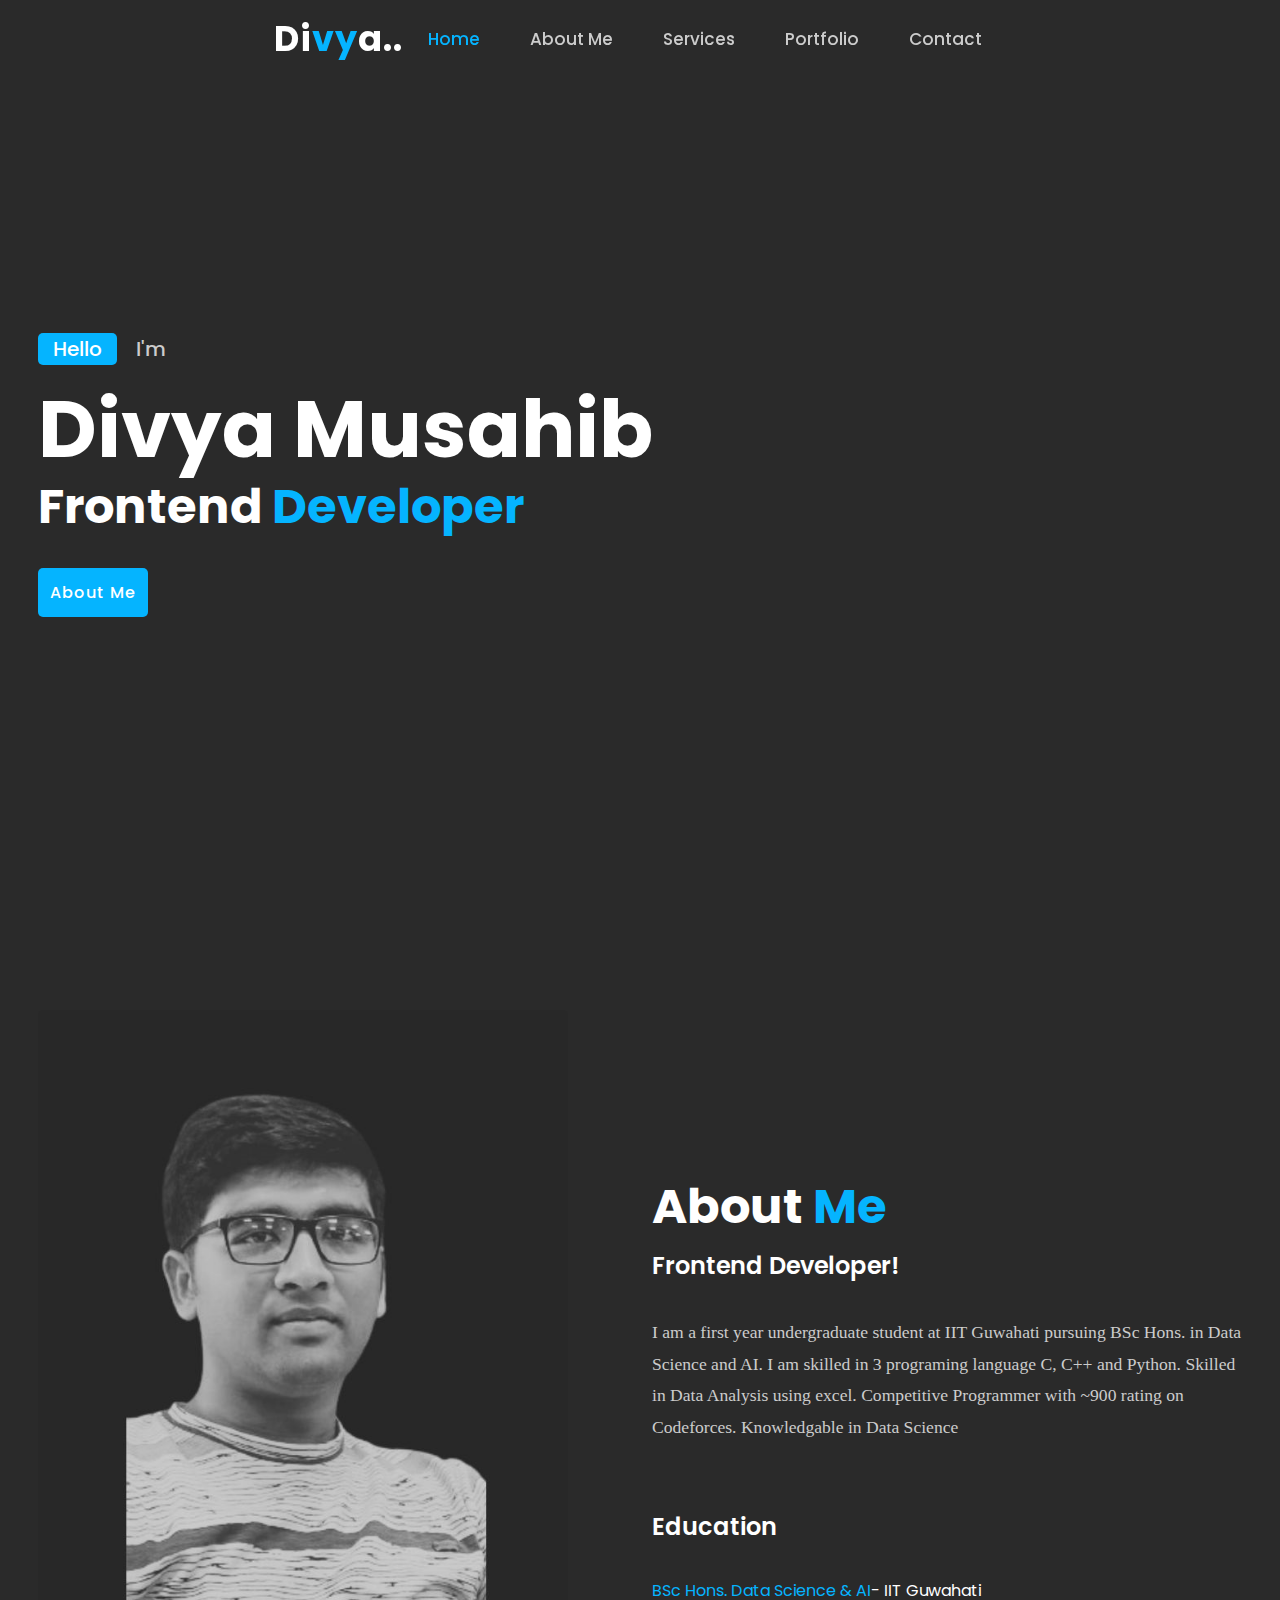
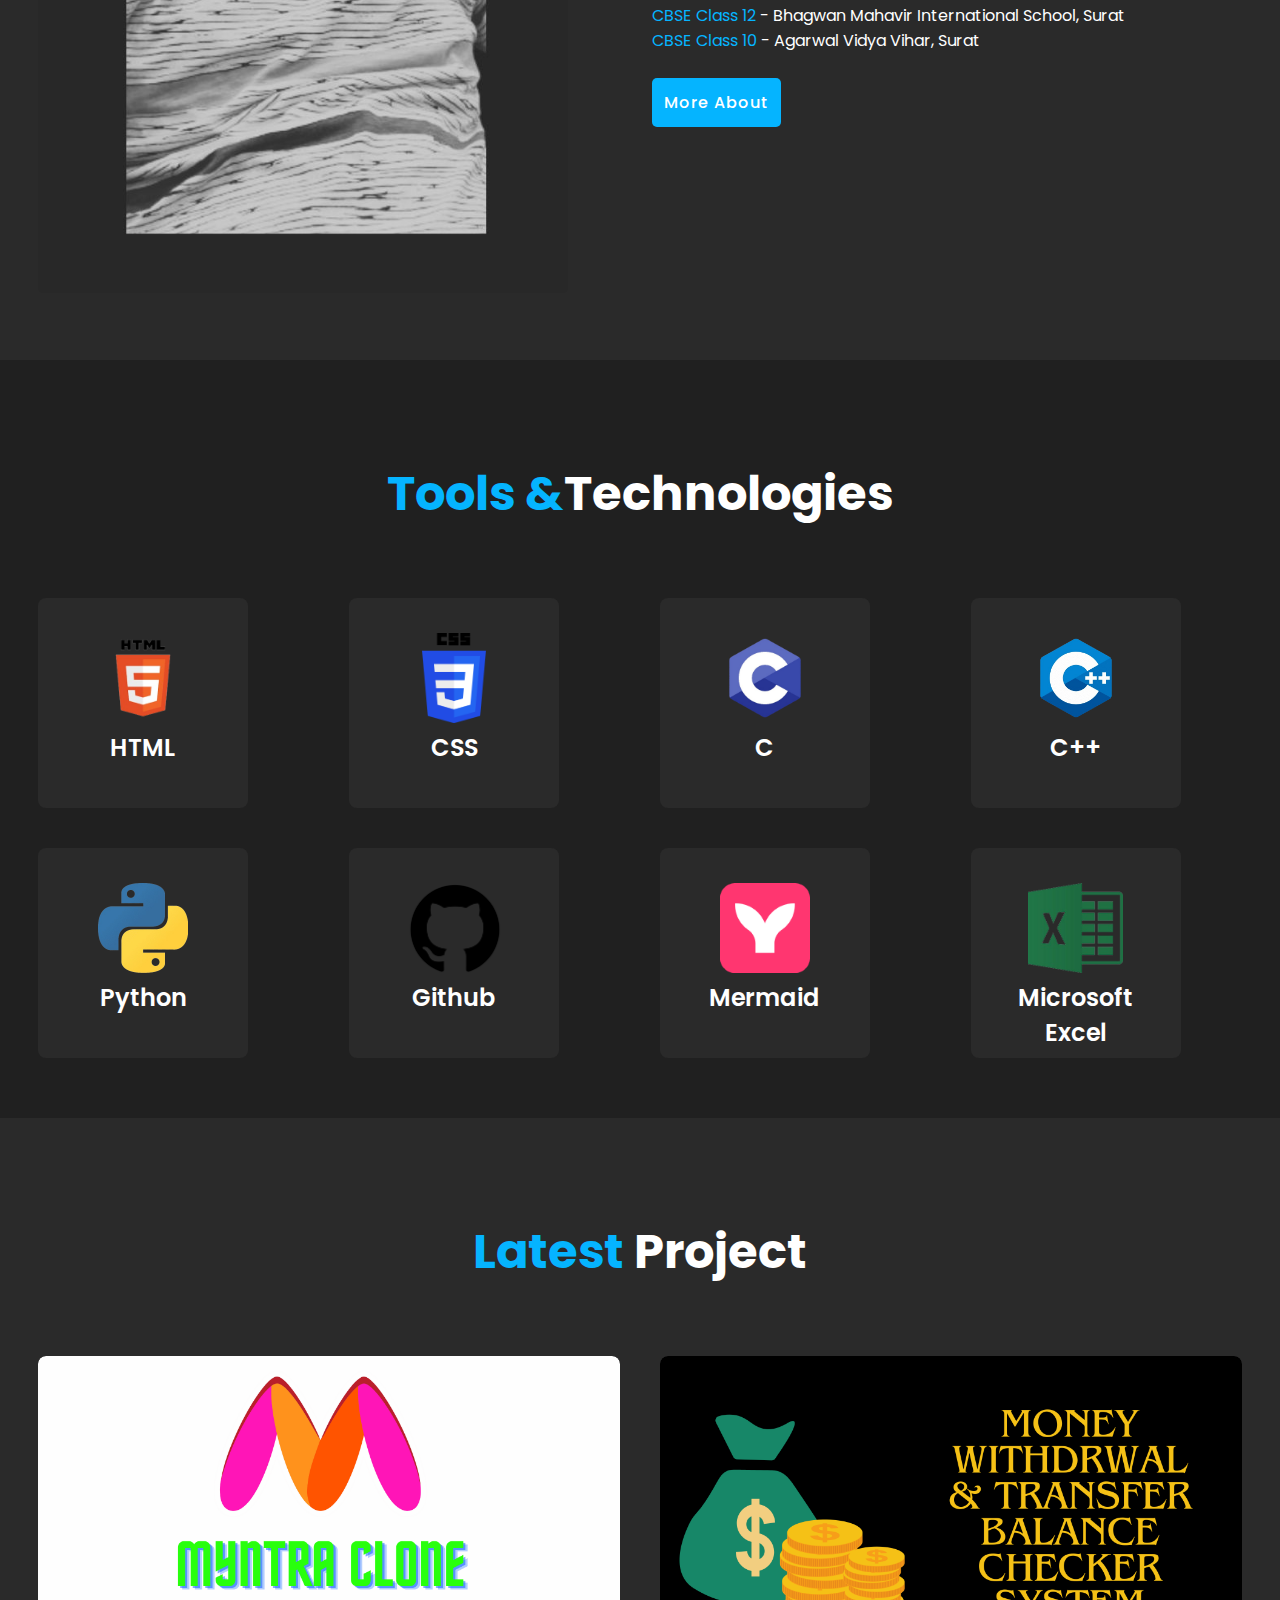
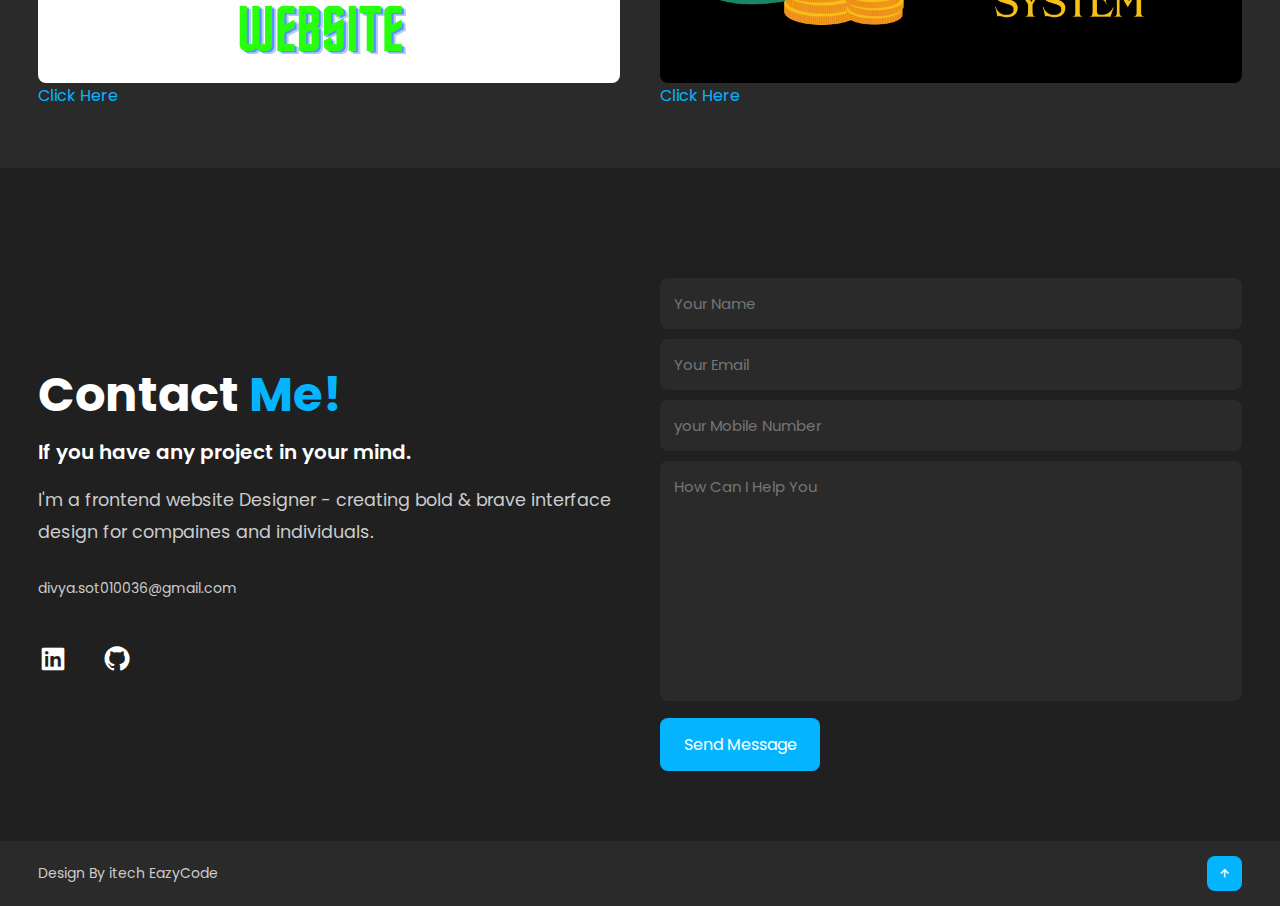
==== WEB DEV/My portfolio/index.html @ bb954b75 "first commit" ====
<!DOCTYPE html>
<html>

<head>
	<meta charset="utf-8">
	<meta name="viewport" content="width=device-width, initial-scale=1">
	<title>Divya Portfolio	</title>
	<link rel="stylesheet" type="text/css" href="style.css">
	<link rel="shortcut icon" href="img/image.jpg" type="image/x-icon">
	<link rel="stylesheet"href="https://unpkg.com/boxicons@latest/css/boxicons.min.css">
</head>
<body>
	<!------Header Section------>
	<header>
		<a href="#" class="logo">Di<span>vy</span>a..</a>
		<ul class="navlist">
			<li><a href="#home" class="active">Home</a></li>
			<li><a href="#about">About Me</a></li>
			<li><a href="#services">Services</a></li>
			<li><a href="#portfolio">Portfolio</a></li>
			<li><a href="#contact">Contact</a></li>
		</ul>
		<div class="bx bx-menu" id="menu-icon"></div>
	</header>

	<!---------Home Section--------------->
	<section class="home" id="home">
		<div class="home-text">
			<div class="slide">
				<span class="one">Hello</span>
				<span class="two">I'm</span>
			</div>
			<h1>Divya Musahib</h1>
			<h3>Frontend <span>Developer</span></h3>
			<!-- <p>we Developer with 5+ years experience that keep customers <br> coming for about services make best effort.</p> -->
			<div class="button">
				<a href="#" class="btn">About Me</a>
			</div>
		</div>
	</section>

	<!---------about Section --------------->
	<section class="about" id="about">
		<div class="about-img">
			<img src="img/Untitled design.jpg">
		</div>

		<div class="about-text">
			<h2>About <span>Me</span></h2>
			<h4>Frontend Developer!</h4>
			<p>I am a first year undergraduate student at IIT Guwahati pursuing BSc Hons. in Data Science and AI. I am skilled in 3 programing language C, C++ and Python. Skilled in Data Analysis using excel. Competitive Programmer with ~900 rating on Codeforces. Knowledgable in Data Science
				</p>
			<h4>Education</h4>
			<ul>
				<li><span color="#05b4ff">BSc Hons. Data Science & AI</span>- IIT Guwahati</li>
				<li><span color=""#05b4ff>CBSE Class 12</span> - Bhagwan Mahavir International School, Surat</li>
				<li><span color=""#05b4ff>CBSE Class 10</span> - Agarwal Vidya Vihar, Surat</li>
			</ul>
			<br>
				<a href="#" class="btn">More About</a>
		</div>
	</section>

	<!-----------Services Section-------------->
	<section class="services" id="services">
	<div class="main-text">
		<h2><span>Tools &</span>Technologies</h2>
	</div>
	<div class="services-content">
		
		<div class="box">
			<img src="img/html logo.png" alt="" class="tool">
			<h3>HTML</h3>
		</div>
		
		<div class="box">
			<img src="img/CSS3_logo_and_wordmark.svg.png" alt="" class="tool">
			<h3>CSS</h3>
			
		</div>
		<div class="box">
			<img src="img/c logo.png" alt="" class="tool">
			<h3>C</h3>
		</div>
		
		<div class="box">
			<img src="img/c++ logo.png" alt="" class="tool">
			<h3>C++</h3>
		</div>

		<div class="box">
			<img src="img/python logo.png" alt="" class="tool">
			<h3>Python</h3>
		</div>
		
		<div class="box">
			<img src="img/github logo.png" alt="" class="tool">
			<h3>Github</h3>

		</div>
		<div class="box">
			<img src="img/mermaid logo.png" alt="" class="tool">
			<h3>Mermaid</h3>
		</div>
		
		<div class="box">
			<img src="img/microsoft excel logo.png" alt="" class="tool">
			<h3>Microsoft Excel</h3>
		</div>

	</div>

</section>

<!-----------Portfolio Section--------------->
<section class="portfolio" id="portfolio">
	<div class="main-text">
		<h2><span>Latest </span>Project</h2>
	</div>
	<div class="portfolio-content">
		<div class="row">
			<img src="img/Myntra Clone (1).png" >
			<a href="https://github.com/DivyaMusahib/money-withdrawal-and-deposit-balance-calculator">Click Here</a>
		</div>

		<div class="row">
			<img src="img/Money (1).png">
			<a href="https://github.com/DivyaMusahib/money-withdrawal-and-deposit-balance-calculator">Click Here</a>
		</div>
	</div>

</section>

<!------------------Contact section------------>
<section class="contact" id="contact">
	<div class="contact-text">
		<h2>Contact <span>Me!</span></h2>
		<h4>If you have any project in your mind.</h4>
		<p>I'm a frontend website Designer - creating bold & brave interface design for compaines and individuals.</p>
		<div class="list">
			<!-- <li><a href="#">0123456789</a></li> -->
			<li><a href="#">divya.sot010036@gmail.com</a></li>
			<!-- <li><a href="#">Like Share & Subscribe</a></li> -->
		</div>

		<div class="contact-icons">
			<a href="https://www.linkedin.com/in/divya-musahib" target="_blank"><i class='bx bxl-linkedin-square'></i></a>
			<a href="https://github.com/DivyaMusahib" target="_blank"><i class='bx bxl-github'></i></a>
		</div>

	</div>
	<div class="contact-form">
		<form action="">
			<input type="name" placeholder="Your Name " required>
			<input type="email" placeholder="Your Email " required>
			<input type="number" placeholder="your Mobile Number" required>
			<textarea name="" id="" cols="35" rows="10" placeholder="How Can I Help You " required></textarea>
			<input type="submit" value="Send Message" class="submit" required>
		</form>

	</div>
</section>

<!---------End Section---------->
<section class="end">
	<div class="last-text">
		<p>Design By itech EazyCode</p>
	</div>
	<div class="top">
		<a href="#home"><i class='bx bx-up-arrow-alt' ></i></a>
	</div>
</section>

</body>

</html>
---- WEB DEV/My portfolio/style.css ----
@import url('https://fonts.googleapis.com/css2?family=Montserrat:wght@300;500;600;800;900&family=Poppins:wght@300;400;500;600&display=swap');

* {
    padding: 0;
    margin: 0;
    box-sizing: border-box;
    text-decoration: none;
    list-style: none;
    scroll-behavior: smooth;
    font-family: 'Poppins', sans-serif;
}

:root {
    --bg-color: #2a2a2a;
    --second-bg-color: #202020;
    --text-color: #fff;
    --second-color: #ccc;
    --main-color: #05b4ff;
    --big-font: 5rem;
    --h2-font: 3rem;
    --p-font: 1.1rem;
}

body {
    background: var(--bg-color);
    color: var(--text-color);
}

header {
    position: fixed;
    width: 100%;
    top: 0;
    right: 0;
    z-index: 1000;
    display: flex;
    align-items: center;
    justify-content: center;
    background: transparent;
    padding: 22px 15%;
    border-bottom: 1px solid transparent;
    transition: all .45s ease;
}

.logo {
    color: var(--text-color);
    font-size: 35px;
    font-weight: 700;
    letter-spacing: 1px;
}

span {
    color: var(--main-color);
}

.navlist {
    display: flex;
}

.navlist a {
    color: var(--second-color);
    font-size: 17px;
    font-weight: 500;
    margin: 0 25px;
    transition: all .45s ease;
}

.navlist a:hover {
    color: var(--main-color);
}

.navlist a.active {
    color: var(--main-color);
}

#menu-icon {
    font-size: 35px;
    color: var(--text-color);
    z-index: 1000;
    cursor: pointer;
    margin-left: 25px;
    display: none;
}

section {
    padding: 160px 15% 120px;
}

.home {
    position: relative;
    height: 100vh;
    width: 100%;
    background-image: url(/img/background.jpg);
    background-size: cover;
    background-position: center;
    display: flex;
    align-items: center;
    justify-content: flex-start;
}

.slide {
    margin-bottom: 20px;
}

.one {
    display: inline-block;
    margin-right: 15px;
    padding: 0 15px;
    line-height: 32px;
    font-size: 20px;
    font-weight: 500;
    border-radius: 5px;
    background: var(--main-color);
    color: var(--text-color);
}

.two {
    display: inline-block;
    color: var(--second-color);
    font-size: 20px;
    font-weight: 500;
}

.home-text h1 {
    font-size: var(--big-font);
    font-weight: 700;
    color: var(--text-color);
    line-height: 1.1;
    margin: 0 0 8px;

}

.home-text h3 {
    color: var(--text-color);
    margin: 0 0 35px;
    font-size: 3rem;
    font-weight: 700;
    line-height: 1.1;
}

.home-text p {
    color: var(--second-color);
    font-size: var(--p-font);
    line-height: 1.8;
    margin-bottom: 40px;
}

.button {
    display: inline-block;
    align-items: center;
    justify-content: center;
}

.btn {
    display: inline-block;
    padding: 12px;
    background: var(--main-color);
    border-radius: 5px;
    color: var(--text-color);
    font-size: 1rem;
    letter-spacing: 1px;
    font-weight: 500;
    transition: all .45s ease;
}

.btn:hover {
    transform: scale(0.9);
}

.about {
    display: grid;
    grid-template-columns: repeat(2, 1fr);
    align-items: center;
    gap: 1.5rem;
}

.about-img img {
    max-width: 530px;
    height: auto;
    width: 100%;
    border-radius: 5px;

}

.about-text h2 {
    font-size: var(--h2-font);
    line-height: 1;
}

.about-text h4 {
    font-size: 24px;
    font-weight: 600;
    color: var(--text-color);
    line-height: 1.7;
    margin: 15px 0 30px;
}

.about-text p {
    color: var(--second-color);
    font-size: var(--p-font);
    font-family: 'Times New Roman', Times, serif;
    line-height: 1.8;
    margin-bottom: 4rem;
}

.services {
    background: var(--second-bg-color);

}

.main-text {
    text-align: center;
}

.main-text p {
    color: var(--second-color);
    font-size: 15px;
    margin-bottom: 15px;
}

.main-text h2 {
    font-size: var(--h2-font);
    line-height: 1;
}

.services-content {
    display: grid;
    grid-template-columns: repeat(auto-fit, minmax(250px, auto));
    align-items: center;
    gap: 2.5rem;
    margin-top: 5rem;
}

.box {
    background: var(--bg-color);
    padding: 35px 45px;
    border-radius: 8px;
    transition: all .45s ease;
}

.s-icons i {
    font-size: 32px;
    margin-bottom: 20px;

}

.box h3 {
    font-size: 24px;
    font-weight: 600;
    color: var(--text-color);
    margin-bottom: 15px;
}

.box p {
    color: var(--second-color);
    font-size: 1rem;
    line-height: 1.8;
    margin-bottom: 25px;
}

.box:hover {
    transform: translateY(-8px);
    cursor: pointer;
}

.portfolio-content {
    display: grid;
    grid-template-columns: repeat(auto-fit, minmax(350px, auto));
    align-items: center;
    gap: 2.5rem;
    margin-top: 5rem;
}

.row {
    position: relative;
    overflow: hidden;
    border-radius: 8px;
    cursor: pointer;
}

.row img {
    width: 100%;
    border-radius: 8px;
    display: block;
    transition: transform 0.5s;
}

.row a{
    color: #05b4ff;
}

/*  */

.contact {
    background: var(--second-bg-color);
    display: grid;
    grid-template-columns: repeat(2, 1fr);
    align-items: center;
    gap: 2.5rem;
}

.contact-text h4 {
    color: var(--text-color);
    margin: 18px 0;
    font-size: 20px;
    font-weight: 600;
}

.contact-text h2 {
    font-size: var(--h2-font);
    line-height: 1;
}

.contact-text p {
    color: var(--second-color);
    font-size: var(--p-font);
    line-height: 1.8;
    margin-bottom: 30px;
}

.list {
    margin-bottom: 2.8rem;

}

.list li {
    margin-bottom: 12px;

}

.list li a {
    display: block;
    color: var(--second-color);
    font-size: 14px;
    transition: all .45s ease;
}

.list li a:hover {
    color: var(--text-color);
    transform: translateY(5px);

}

.contact-icons i {
    height: 45px;
    width: 45px;
    color: var(--text-color);
    font-size: 30px;
    display: inline-block;
    align-items: center;
    justify-content: center;
    border-radius: 8px;
    margin-right: 15px;
    transition: all .45s ease;
}

.contact-icons i:hover {
    font-size: 40px;
    color: var(--main-color);
}

.contact-form form {
    position: relative;
}

.contact-form form input,
form textarea {
    width: 100%;
    padding: 14px;
    background: var(--bg-color);
    color: var(--text-color);
    border: none;
    outline: none;
    font-size: 15px;
    border-radius: 8px;
    margin-bottom: 10px;
}

.contact-form textarea {
    resize: none;
    height: 240px;
}

.contact-form .submit {
    display: inline-block;
    font-size: 16px;
    background: var(--main-color);
    color: var(--text-color);
    width: 160px;
    transition: all .45s ease;
}

.contact-form .submit:hover {
    transform: scale(1.1);
    cursor: pointer;
}

.end {
    padding: 20px 15%;
    display: flex;
    flex-wrap: wrap;
    align-items: center;
    justify-content: space-between;
    gap: 2rem;
    background: var(--bg-color);
}

.last-text p {
    color: var(--second-color);
    font-size: 14px;

}

.top i {
    padding: 10px;
    border-radius: 8px;
    font-size: 15px;
    color: var(--text-color);
    background: var(--main-color);
}

@media (max-width: 1480px) {
    header {
        padding: 12px 2.5%;
        transition: .1s;
    }

    section {
        padding: 110px 3% 60px;
    }

    .end {
        padding: 15px 3%;
    }
}
@media (max-width: 1100px){
    :root{
        --big-font:4rem;
        --h2-font:2.5rem;
        --p-font:1rem;
        transition: .1s;
    }
    .home-text h3{
        font-size: 2.5rem;
    }
    .home{
        height: 87vh;
    }
}
@media (max-width:920){
    .about{
        grid-template-columns: 1fr;

    }
    .about-img img{
        width: 100%;
        height: auto;
        max-width: 100%;
    }
    .contact{
        grid-template-columns: 1fr;
    }
}
@media (max-width: 480px){
    #menu-icon{
        display: block;
    }
    .navlist{
        position: absolute;
        top: -1000px;
        right: 0;
        left: 0;
        display: flex;
        flex-direction: column;
        background: var(--bg-color);
        text-align: left;
        transition: all .45s ease;

    }
    .navlist a{
        display: block;
        margin: 17px;
        font-size: 20px;
        transition: all .45s ease;
        color: var(--text-color);

    }
    .navlist a:hover{
        color: var(--main-color);
    }
    navlist a.active{
        color: var(--text-color);
    }
    .navlist.open{
        top: 100%;
    }
}

.tool{
    height: 90px;
    /* width: 70px; */
}

.box{
    height: 210px;
    width: 210px;
    text-align: center;
}
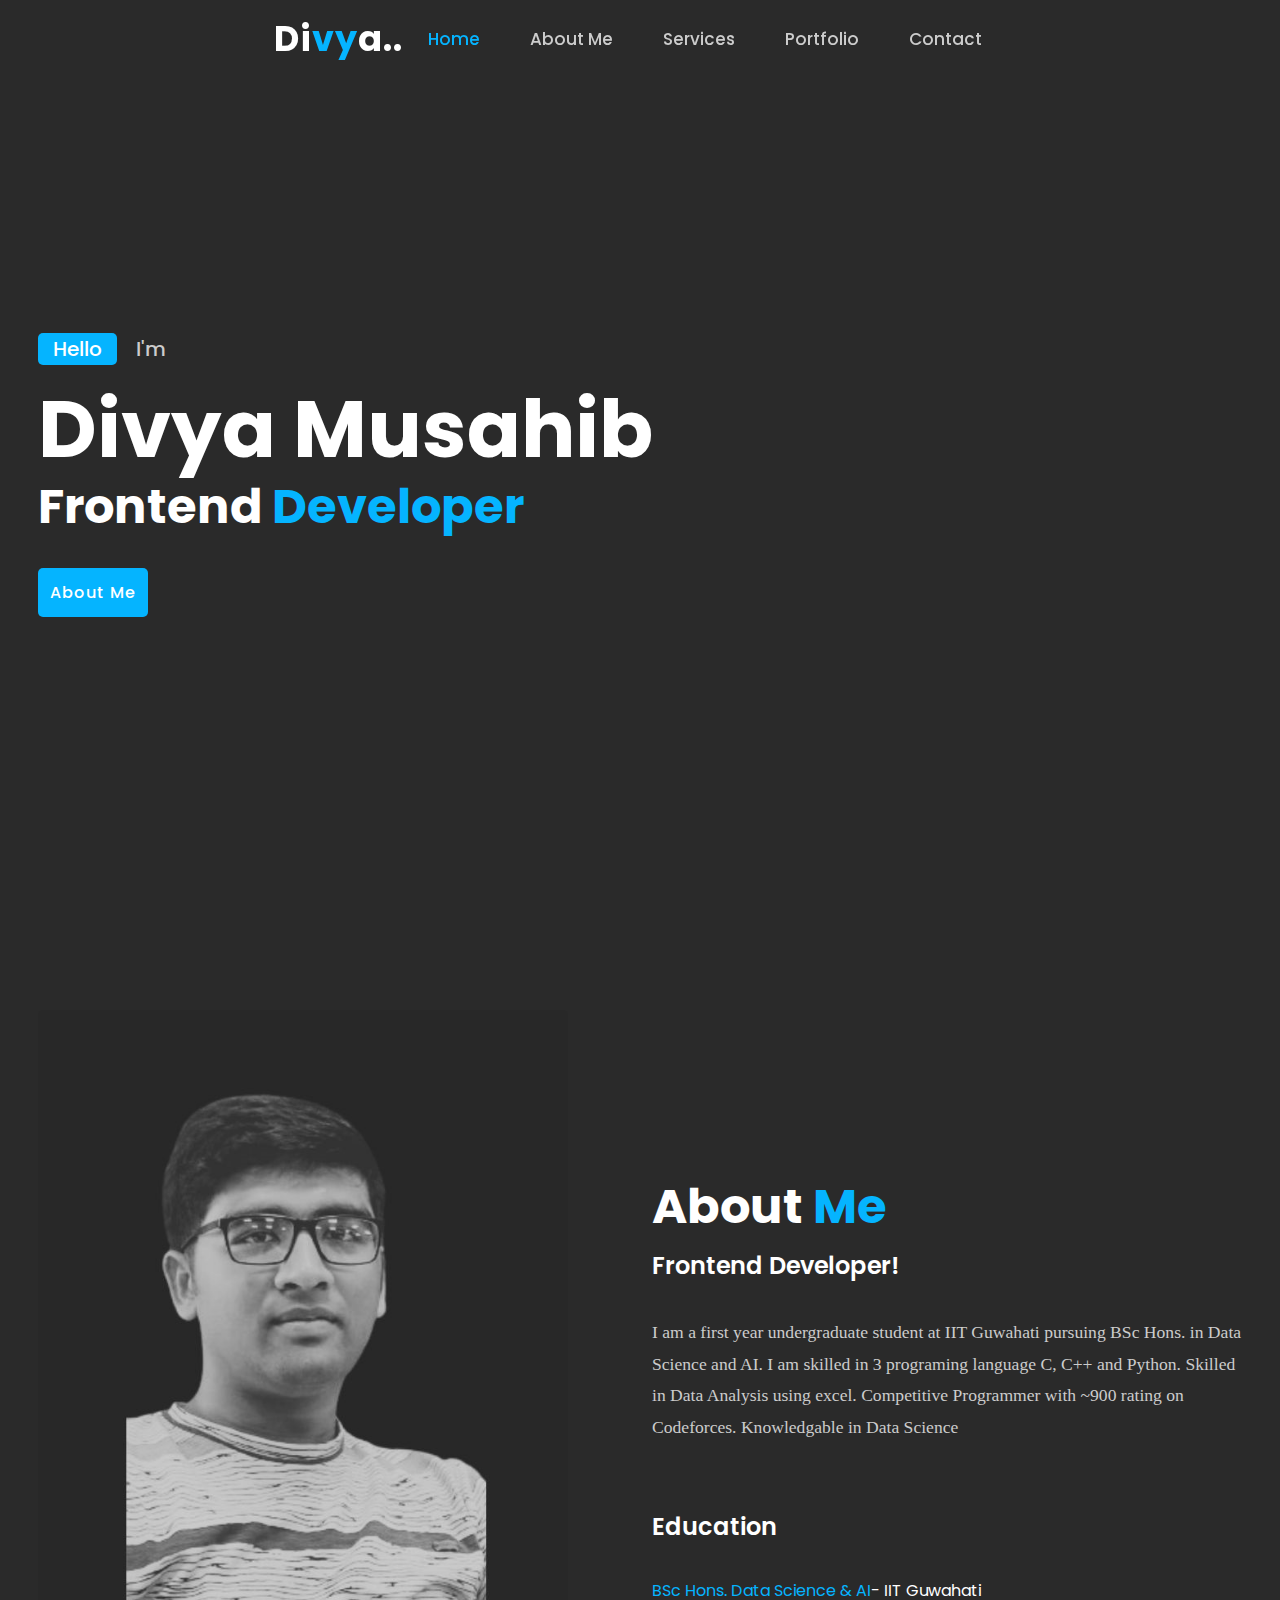
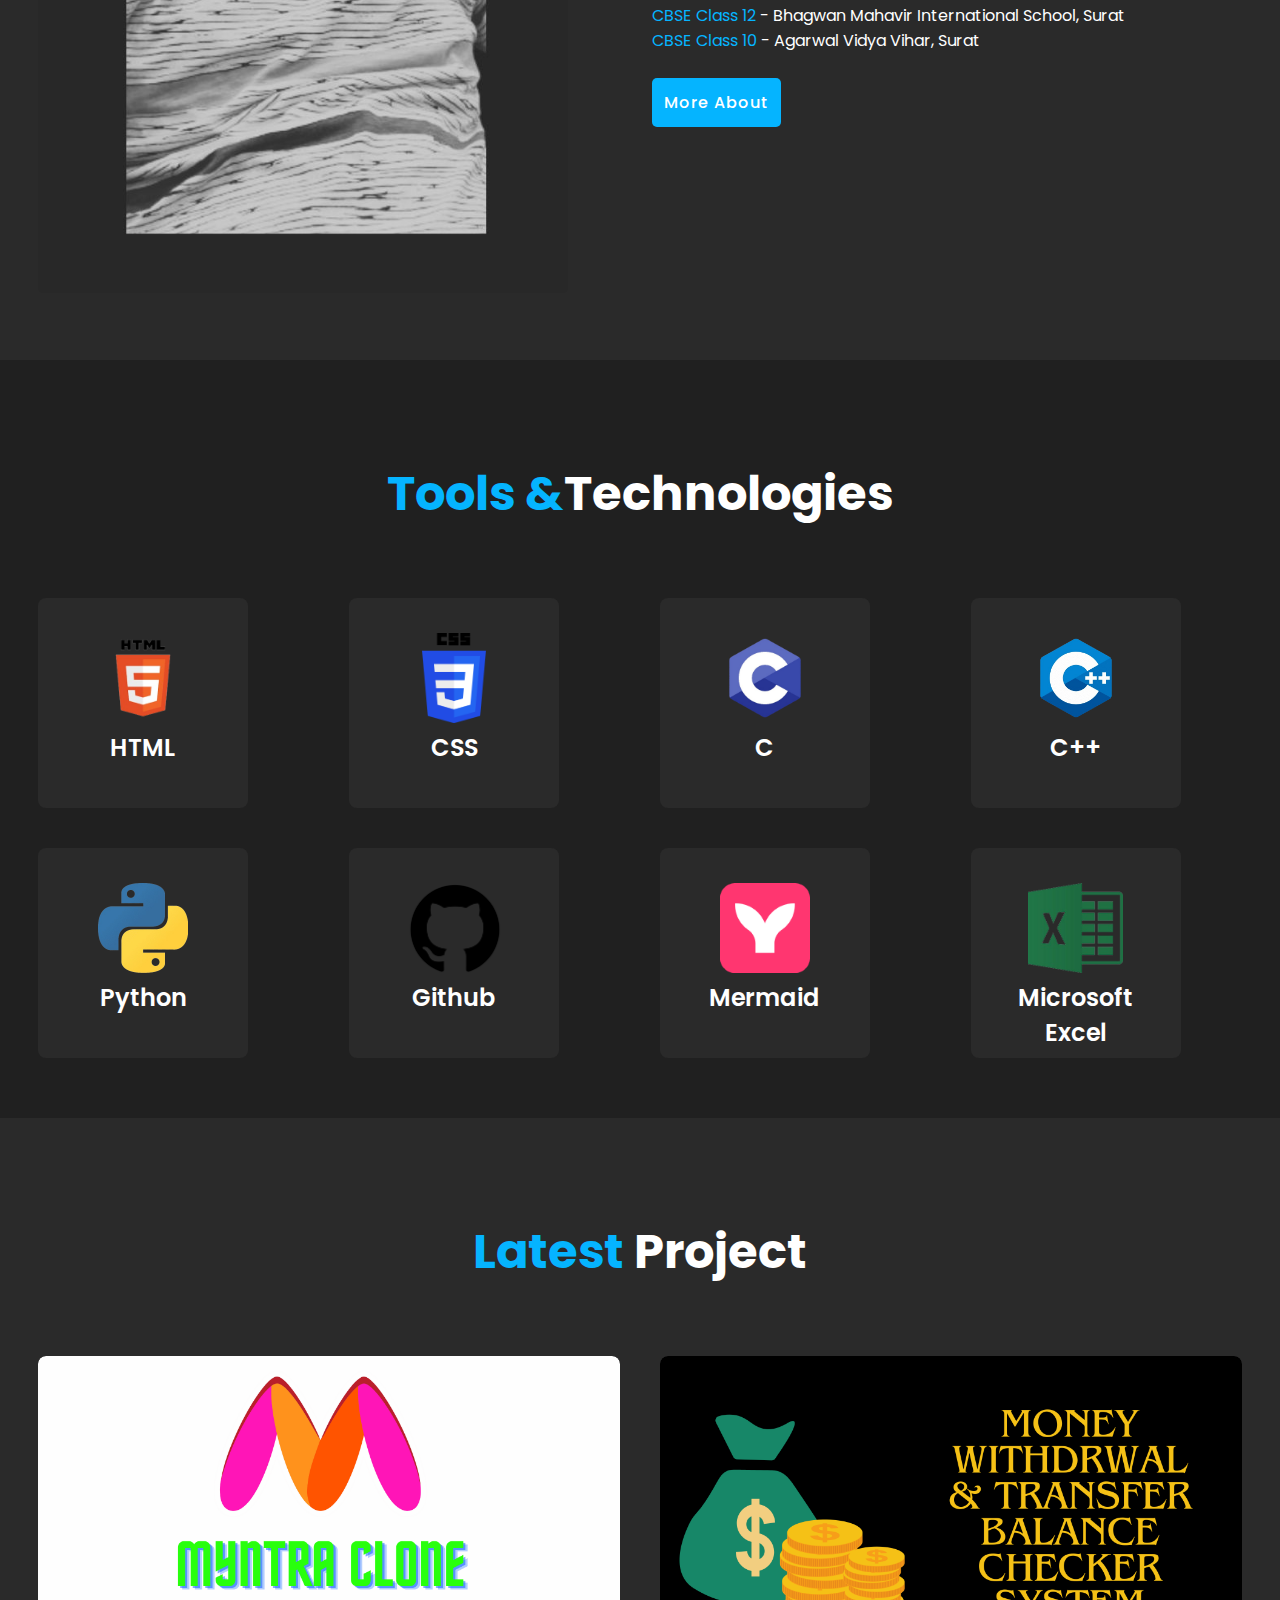
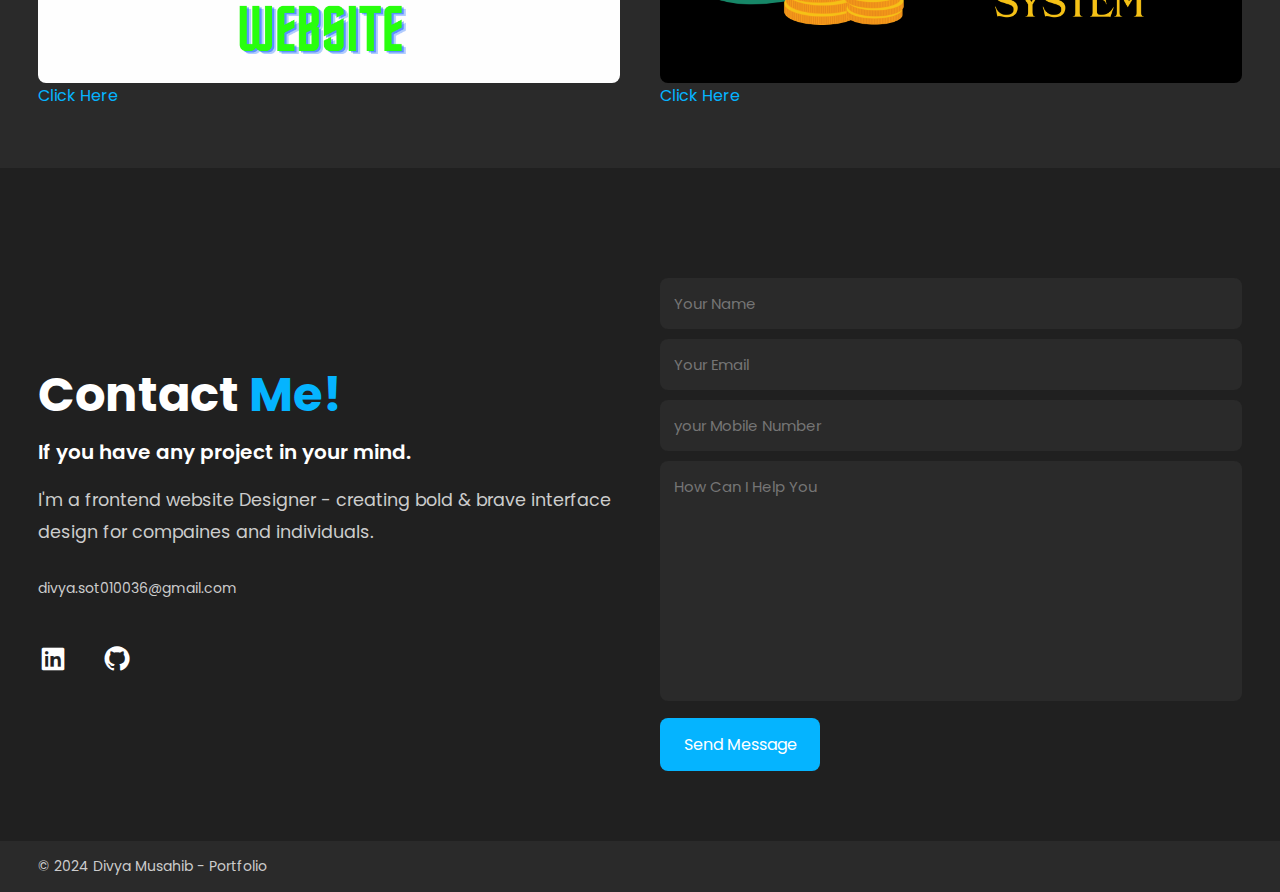
==== commit 1254869a: "first commit" ====
--- a/WEB DEV/My portfolio/index.html
+++ b/WEB DEV/My portfolio/index.html
@@ -120,7 +120,7 @@
 	<div class="portfolio-content">
 		<div class="row">
 			<img src="img/Myntra Clone (1).png" >
-			<a href="https://github.com/DivyaMusahib/money-withdrawal-and-deposit-balance-calculator">Click Here</a>
+			<a href="https://github.com/DivyaMusahib/IOI-Assignment-Sem-1-Phase-2/tree/main/WEB%20DEV/Myntra%20Clone">Click Here</a>
 		</div>
 
 		<div class="row">
@@ -164,10 +164,7 @@
 <!---------End Section---------->
 <section class="end">
 	<div class="last-text">
-		<p>Design By itech EazyCode</p>
-	</div>
-	<div class="top">
-		<a href="#home"><i class='bx bx-up-arrow-alt' ></i></a>
+		<p>&copy; 2024 Divya Musahib - Portfolio</p>
 	</div>
 </section>
 
